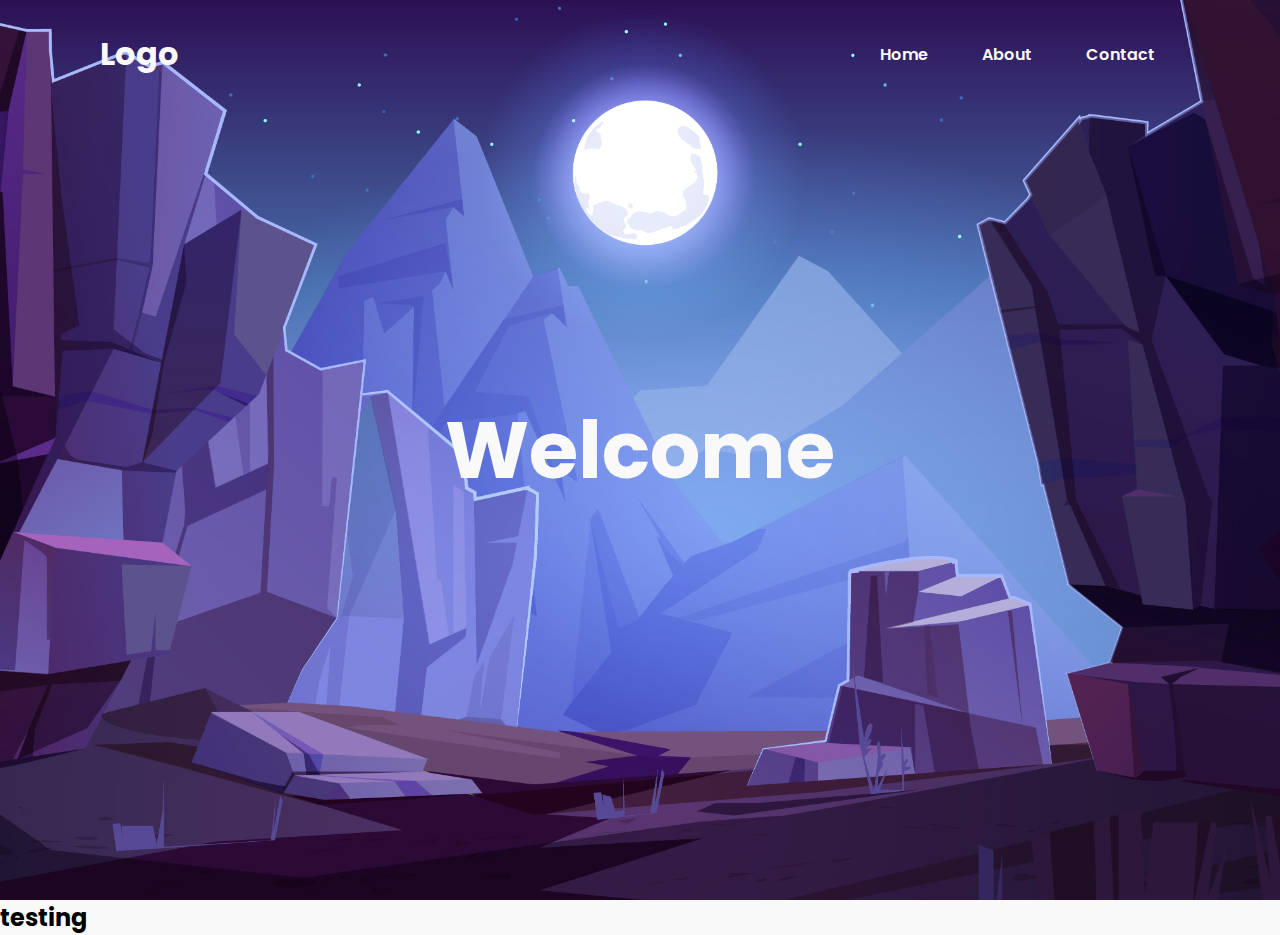
==== index.html @ 4f77d2d6 "commit bro" ====
<!DOCTYPE html>
<html lang="en">
  <head>
    <meta charset="UTF-8" />
    <meta name="viewport" content="width=device-width, initial-scale=1.0" />
    <link rel="stylesheet" href="Style.css" />
    <title>Landing Page</title>
  </head>
  <body>
    <header>
      <h2 class="logo">Logo</h2>
      <nav class="navbar">
        <a href="#" class="active">Home</a>
        <a href="#">About</a>
        <a href="#">Contact</a>
      </nav>
    </header>

    <section class="welcome">
      <img src="/images/mountain.jpg" id="mountain" />
      <h2 id="text">Welcome</h2>
    </section>

    <article>
      <h2>testing</h2>
    </article>
  </body>
</html>
---- Style.css ----
@import url("https://fonts.googleapis.com/css2?family=Poppins:ital,wght@0,100;0,200;0,300;0,400;0,500;0,600;0,700;0,800;0,900;1,100;1,200;1,300;1,400;1,500;1,600;1,700;1,800;1,900&display=swap");

* {
  margin: 0;
  padding: 0;
  box-sizing: border-box;
  font-family: "Poppins", sans-serif;
}

body {
  background: #f9f9f9;
  min-height: 100vh;
  overflow-x: hidden;
}

header {
  position: absolute;
  top: 0;
  left: 0;
  width: 100%;
  padding: 30px 100px;
  display: flex;
  justify-content: space-between;
  align-items: center;
  z-index: 100;
}

.logo {
  font-size: 2em;
  color: #f9f9f9;
  pointer-events: none;
}

.navbar a {
  text-decoration: none;
  color: #f9f9f9;
  padding: 6px 15px;
  border-radius: 20px;
  margin: 0 10px;
  font-weight: 600;
}

.navbar a:hover {
  background-color: #f9f9f9;
  color: black;
}

.welcome {
  position: relative;
  display: flex;
  justify-content: center;
  align-items: center;
  height: 100vh;
}

#text {
  position: absolute;
  font-size: 5em;
  color: #f9f9f9;
}

.welcome img {
  position: absolute;
  top: 0;
  left: 0;
  width: 100%;
  height: 100%;
  object-fit: cover;
  pointer-events: none;
}
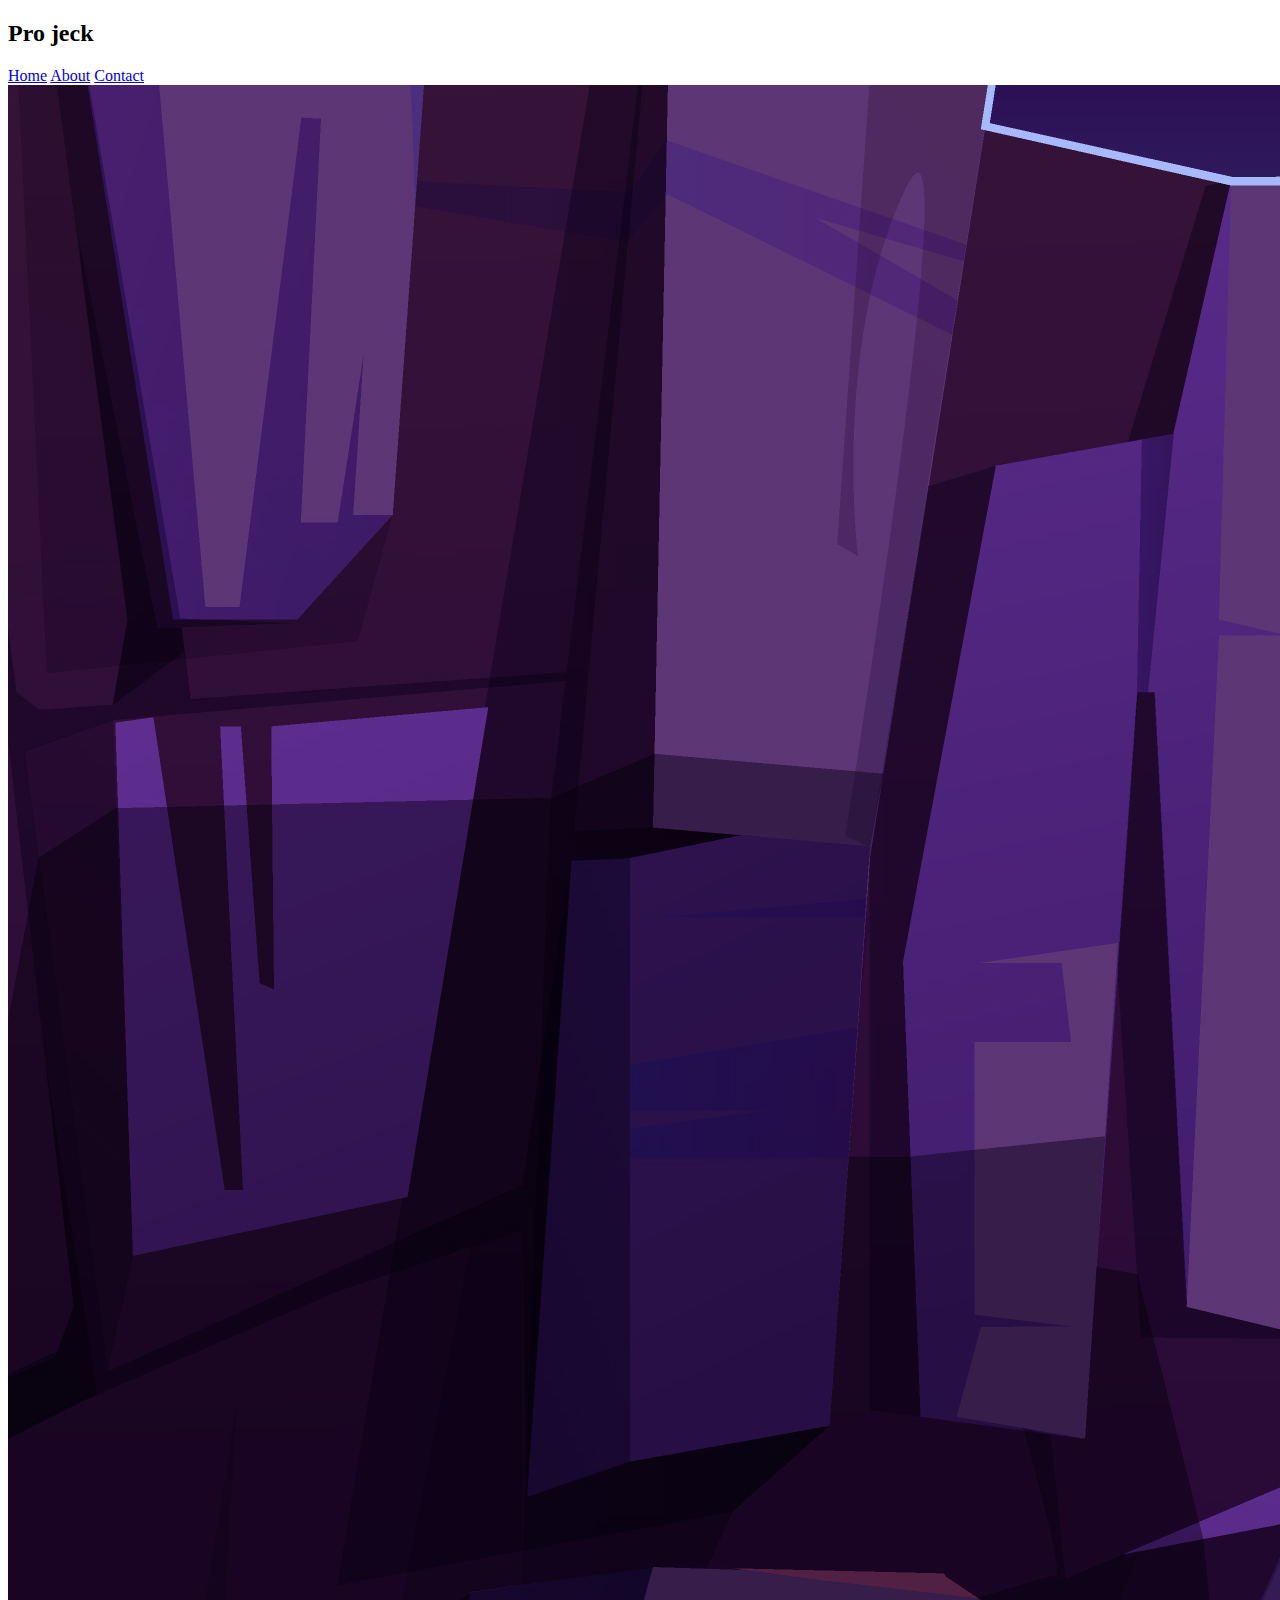
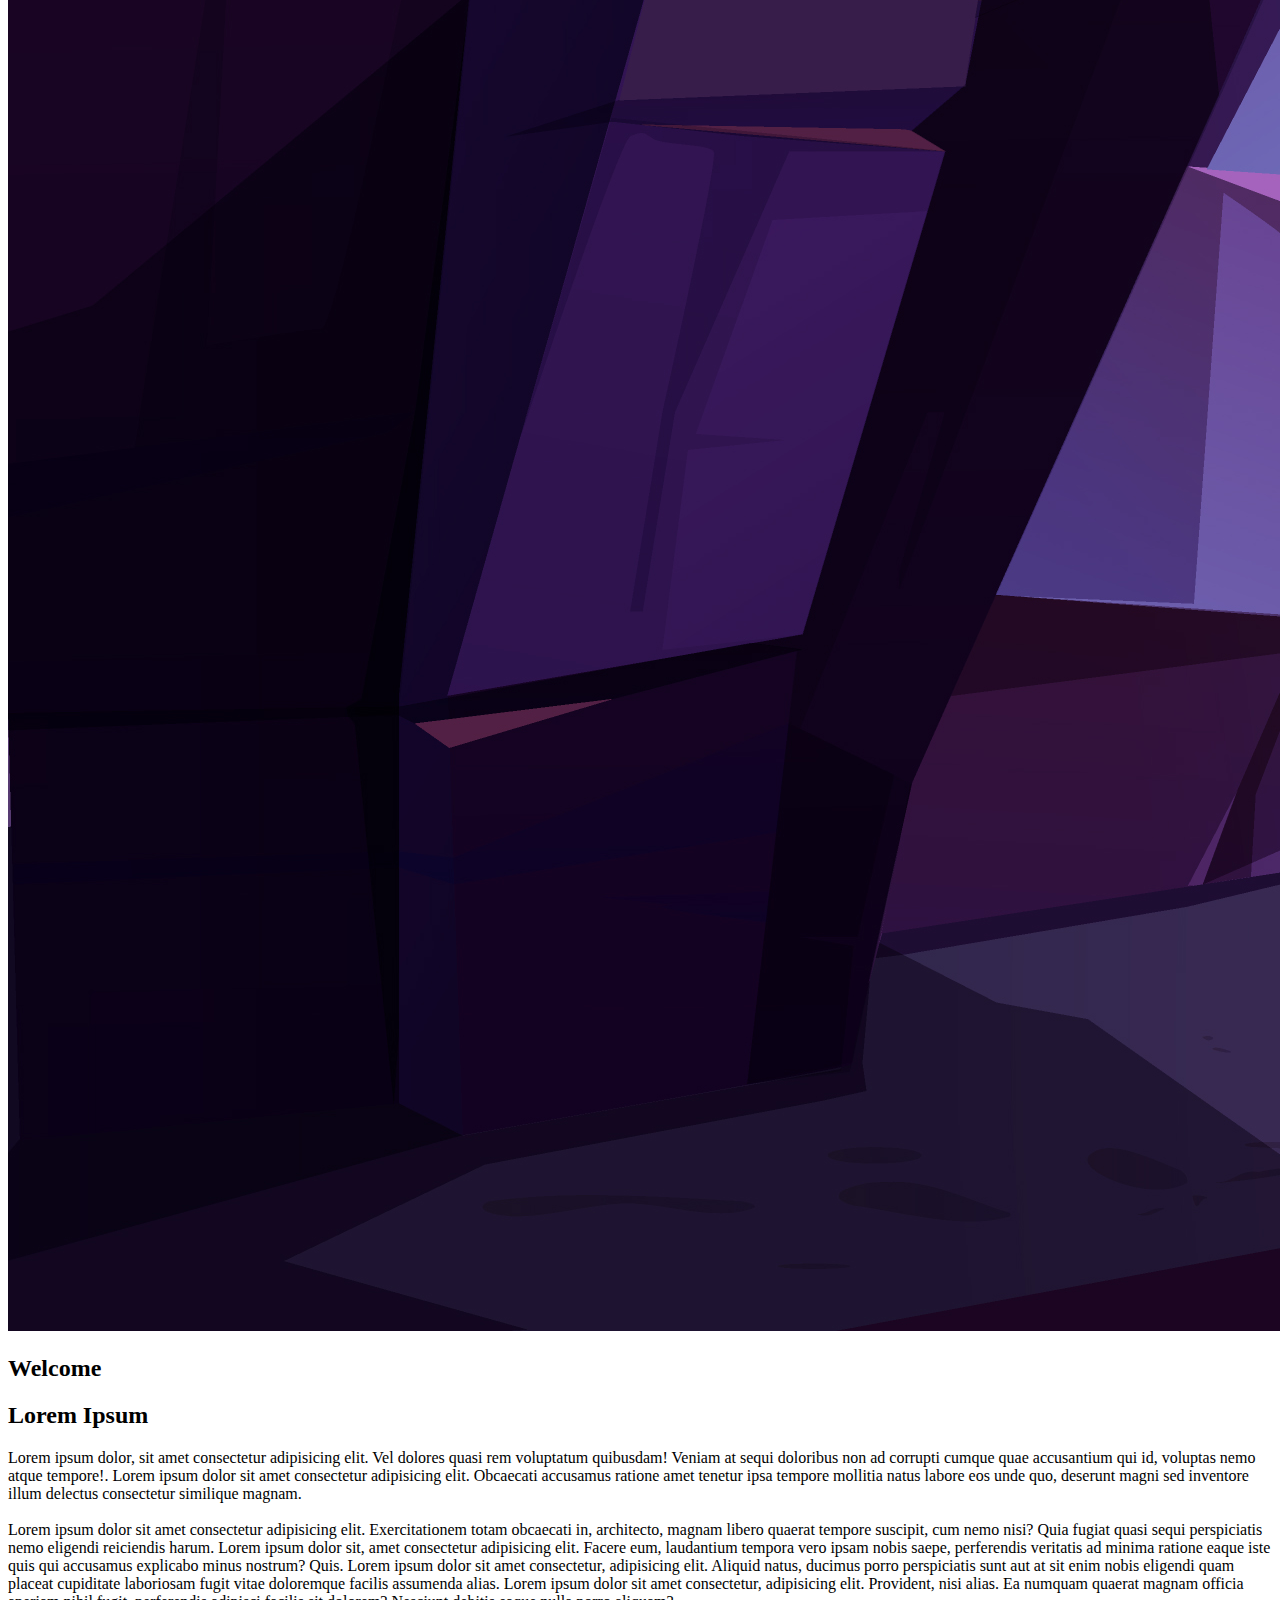
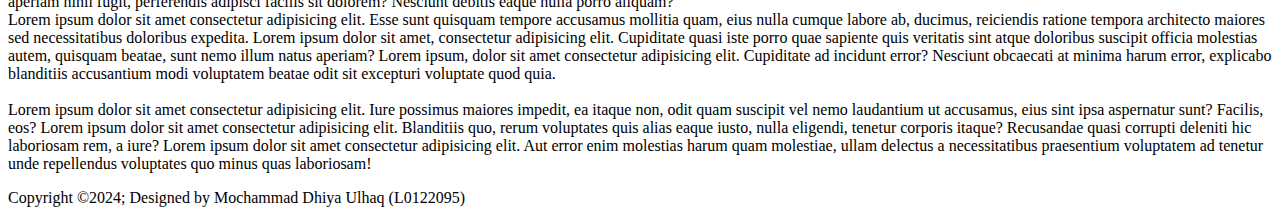
==== commit 2cc4aaff: "commit broww" ====
--- a/index.html
+++ b/index.html
@@ -3,12 +3,19 @@
   <head>
     <meta charset="UTF-8" />
     <meta name="viewport" content="width=device-width, initial-scale=1.0" />
-    <link rel="stylesheet" href="Style.css" />
+    <link rel="stylesheet" href="style.css" />
+    <link
+      rel="stylesheet"
+      href="https://cdnjs.cloudflare.com/ajax/libs/font-awesome/6.5.1/css/all.min.css"
+      integrity="sha512-DTOQO9RWCH3ppGqcWaEA1BIZOC6xxalwEsw9c2QQeAIftl+Vegovlnee1c9QX4TctnWMn13TZye+giMm8e2LwA=="
+      crossorigin="anonymous"
+      referrerpolicy="no-referrer"
+    />
     <title>Landing Page</title>
   </head>
   <body>
     <header>
-      <h2 class="logo">Logo</h2>
+      <h2 class="logo">Pro jeck</h2>
       <nav class="navbar">
         <a href="#" class="active">Home</a>
         <a href="#">About</a>
@@ -21,8 +28,75 @@
       <h2 id="text">Welcome</h2>
     </section>
 
-    <article>
-      <h2>testing</h2>
+    <article class="about">
+      <h2>Lorem Ipsum</h2>
+      <div class="grid-container">
+        <div class="table-1">
+          Lorem ipsum dolor, sit amet consectetur adipisicing elit. Vel dolores
+          quasi rem voluptatum quibusdam! Veniam at sequi doloribus non ad
+          corrupti cumque quae accusantium qui id, voluptas nemo atque tempore!.
+          Lorem ipsum dolor sit amet consectetur adipisicing elit. Obcaecati
+          accusamus ratione amet tenetur ipsa tempore mollitia natus labore eos
+          unde quo, deserunt magni sed inventore illum delectus consectetur
+          similique magnam. <br /><br />
+          Lorem ipsum dolor sit amet consectetur adipisicing elit.
+          Exercitationem totam obcaecati in, architecto, magnam libero quaerat
+          tempore suscipit, cum nemo nisi? Quia fugiat quasi sequi perspiciatis
+          nemo eligendi reiciendis harum. Lorem ipsum dolor sit, amet
+          consectetur adipisicing elit. Facere eum, laudantium tempora vero
+          ipsam nobis saepe, perferendis veritatis ad minima ratione eaque iste
+          quis qui accusamus explicabo minus nostrum? Quis. Lorem ipsum dolor
+          sit amet consectetur, adipisicing elit. Aliquid natus, ducimus porro
+          perspiciatis sunt aut at sit enim nobis eligendi quam placeat
+          cupiditate laboriosam fugit vitae doloremque facilis assumenda alias.
+          Lorem ipsum dolor sit amet consectetur, adipisicing elit. Provident,
+          nisi alias. Ea numquam quaerat magnam officia aperiam nihil fugit,
+          perferendis adipisci facilis sit dolorem? Nesciunt debitis eaque nulla
+          porro aliquam?
+        </div>
+        <div class="table-2">
+          Lorem ipsum dolor sit amet consectetur adipisicing elit. Esse sunt
+          quisquam tempore accusamus mollitia quam, eius nulla cumque labore ab,
+          ducimus, reiciendis ratione tempora architecto maiores sed
+          necessitatibus doloribus expedita. Lorem ipsum dolor sit amet,
+          consectetur adipisicing elit. Cupiditate quasi iste porro quae
+          sapiente quis veritatis sint atque doloribus suscipit officia
+          molestias autem, quisquam beatae, sunt nemo illum natus aperiam? Lorem
+          ipsum, dolor sit amet consectetur adipisicing elit. Cupiditate ad
+          incidunt error? Nesciunt obcaecati at minima harum error, explicabo
+          blanditiis accusantium modi voluptatem beatae odit sit excepturi
+          voluptate quod quia.
+          <br /><br />
+          Lorem ipsum dolor sit amet consectetur adipisicing elit. Iure possimus
+          maiores impedit, ea itaque non, odit quam suscipit vel nemo laudantium
+          ut accusamus, eius sint ipsa aspernatur sunt? Facilis, eos? Lorem
+          ipsum dolor sit amet consectetur adipisicing elit. Blanditiis quo,
+          rerum voluptates quis alias eaque iusto, nulla eligendi, tenetur
+          corporis itaque? Recusandae quasi corrupti deleniti hic laboriosam
+          rem, a iure? Lorem ipsum dolor sit amet consectetur adipisicing elit.
+          Aut error enim molestias harum quam molestiae, ullam delectus a
+          necessitatibus praesentium voluptatem ad tenetur unde repellendus
+          voluptates quo minus quas laboriosam!
+        </div>
+      </div>
     </article>
+
+    <footer>
+      <div class="footerContainer">
+        <div class="socialIcons">
+          <a href=""><i class="fa-brands fa-facebook"></i></a>
+          <a href=""><i class="fa-brands fa-instagram"></i></a>
+          <a href=""><i class="fa-brands fa-twitter"></i></a>
+          <a href=""><i class="fa-brands fa-youtube"></i></a>
+        </div>
+      </div>
+
+      <div class="footerBottom">
+        <p>
+          Copyright &copy;2024; Designed by
+          <span class="designer">Mochammad Dhiya Ulhaq (L0122095)</span>
+        </p>
+      </div>
+    </footer>
   </body>
 </html>
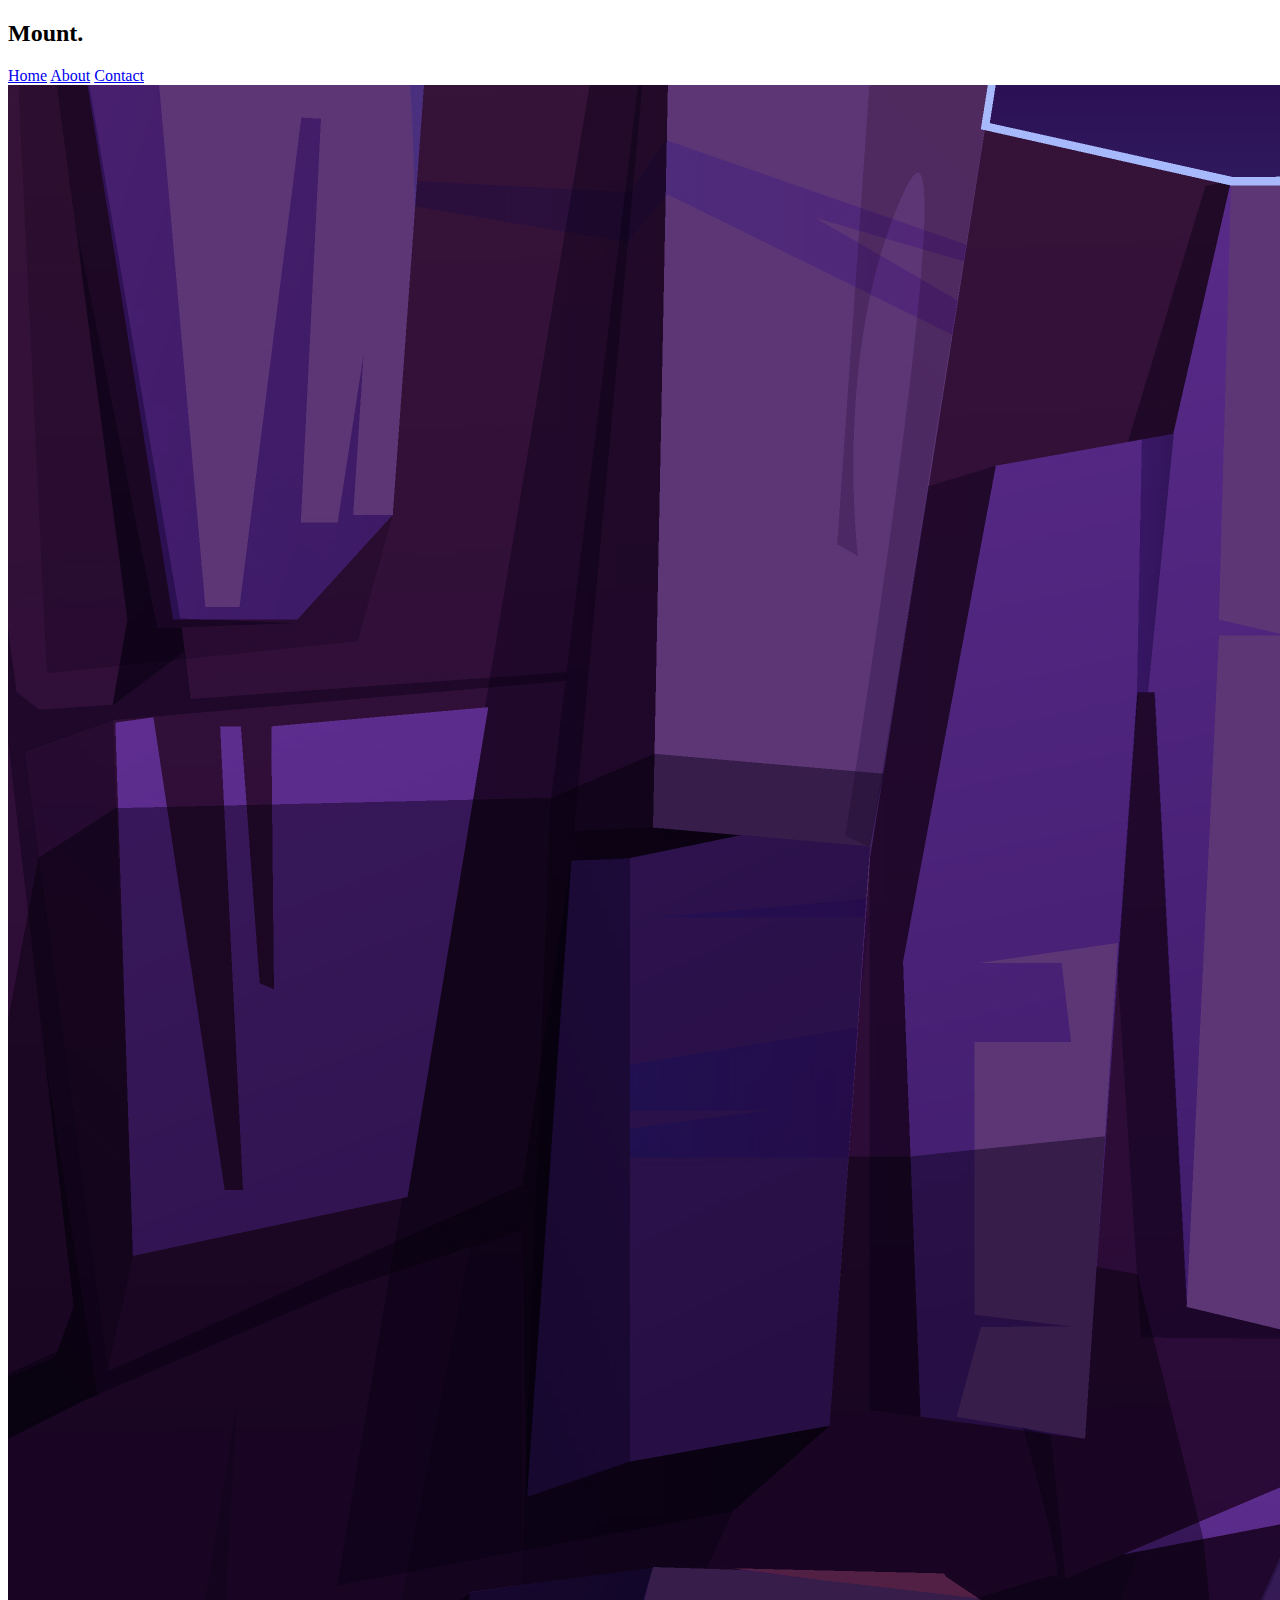
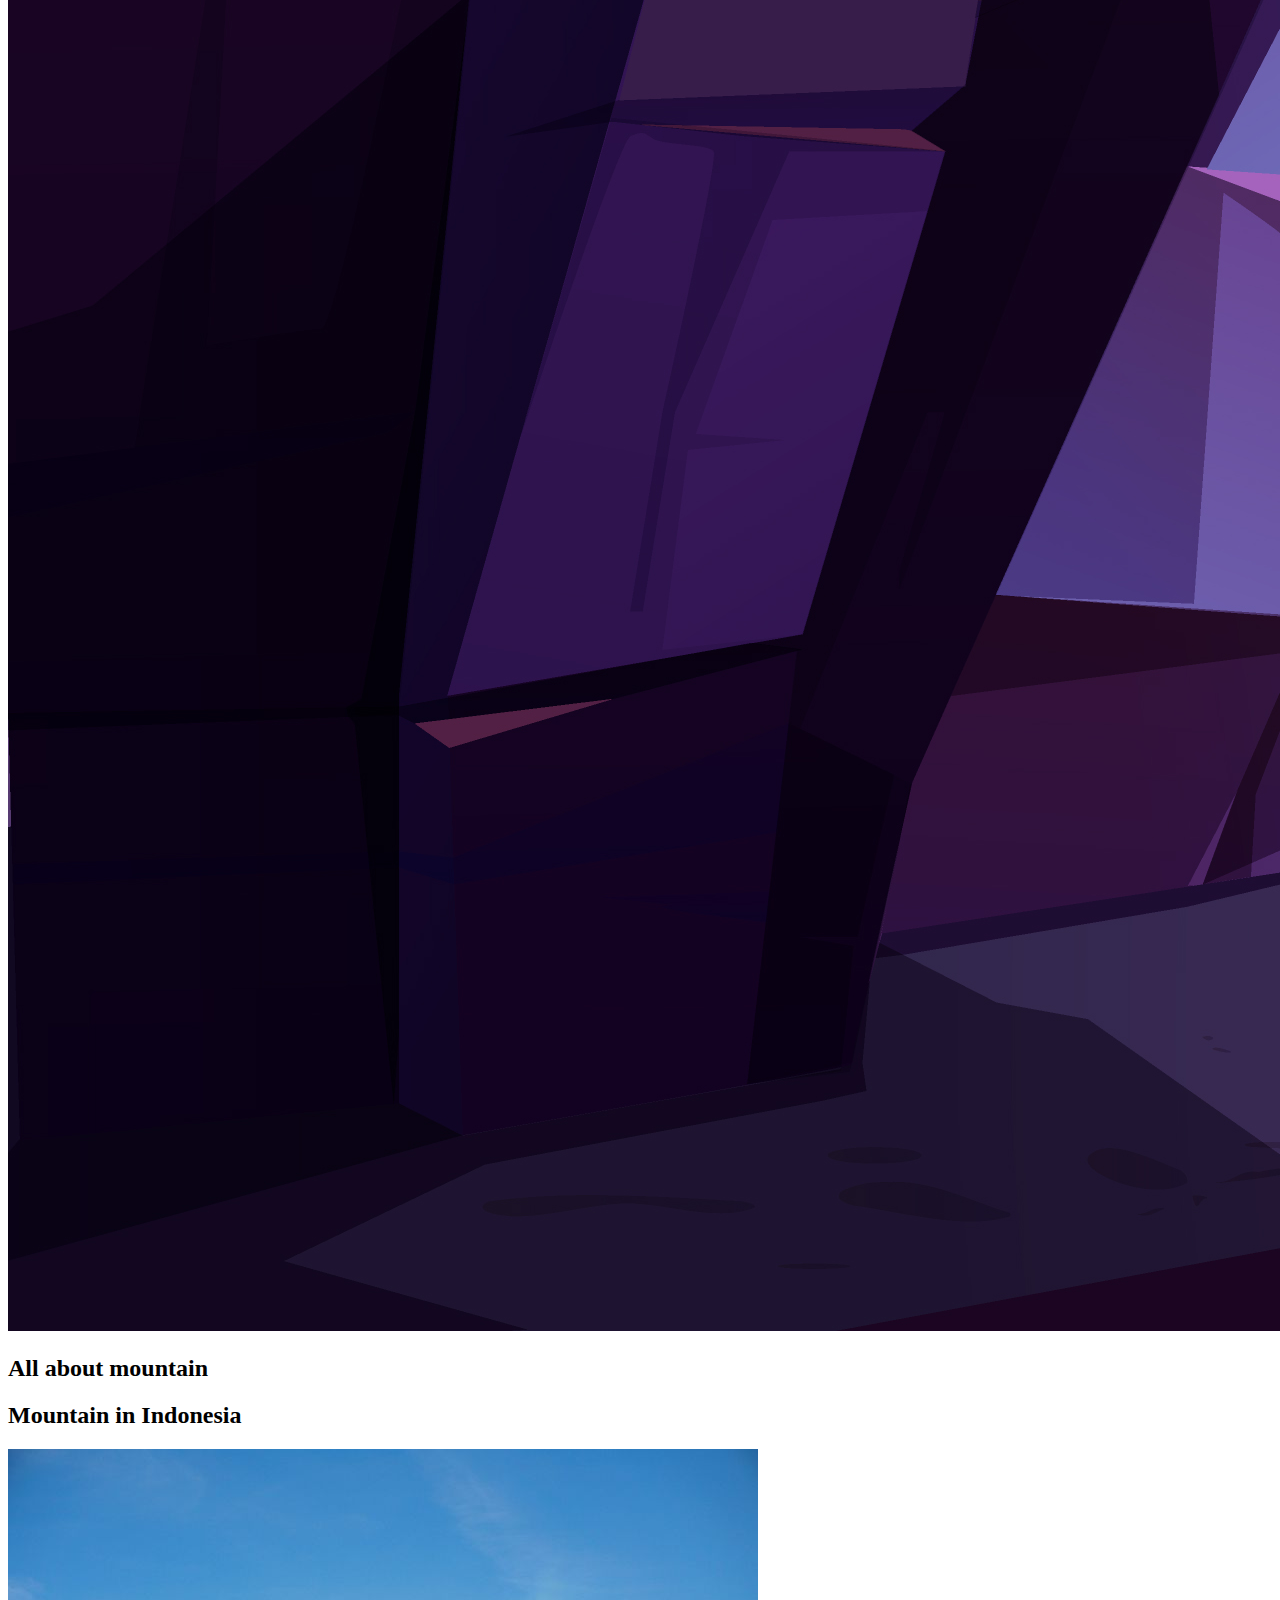
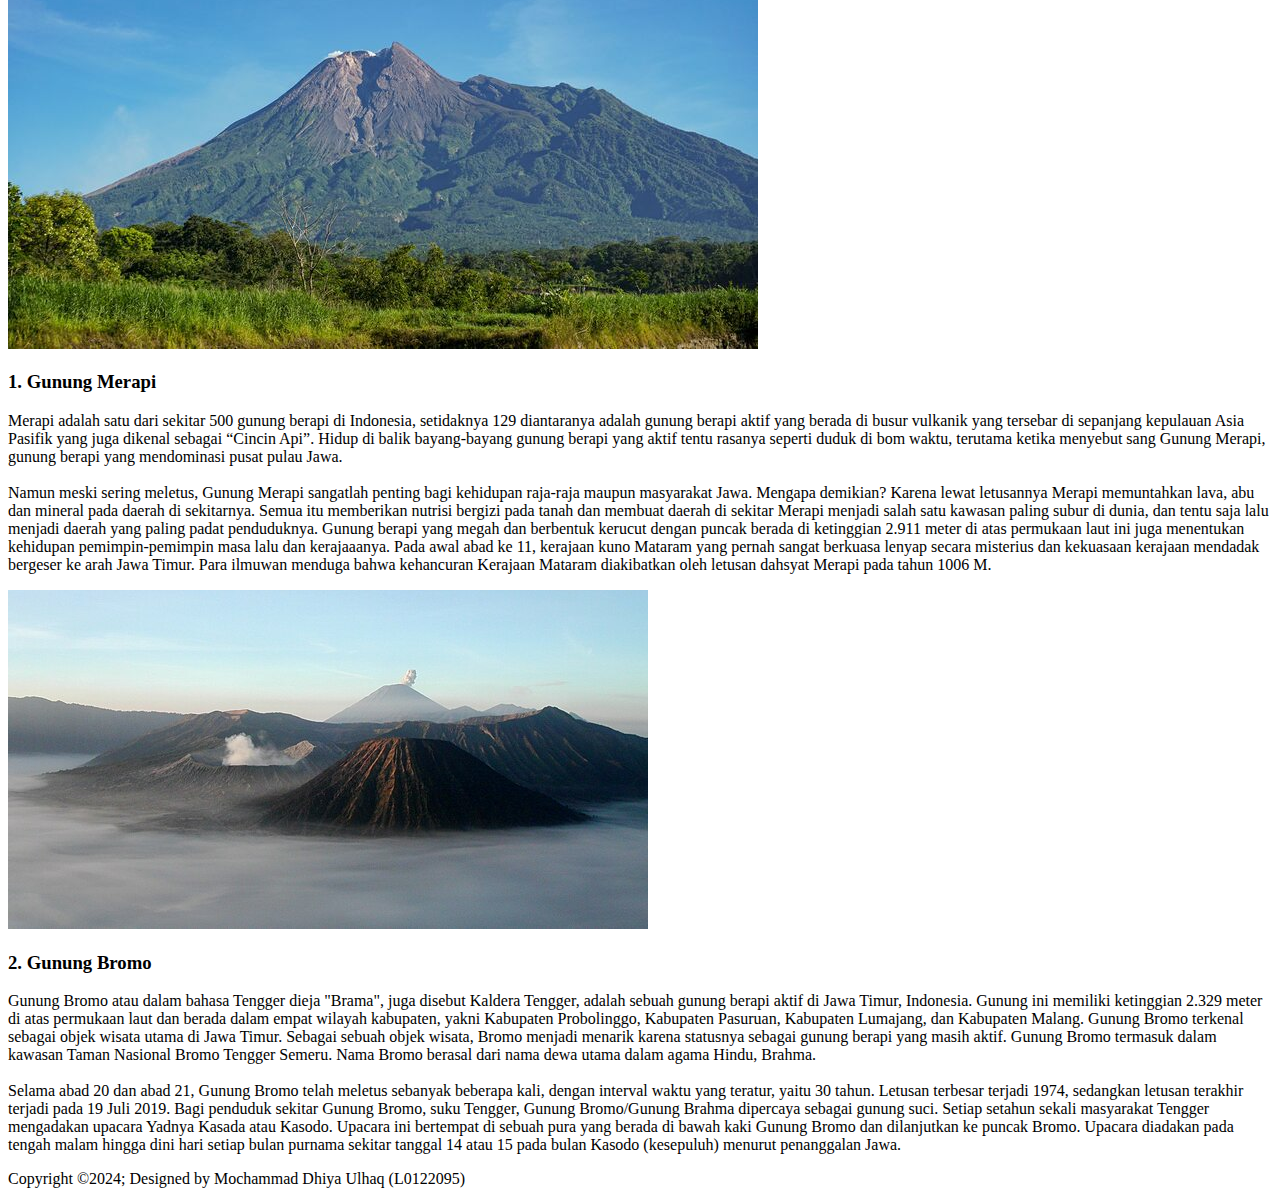
==== commit 0dfd3506: "final commit" ====
--- a/index.html
+++ b/index.html
@@ -15,7 +15,7 @@
   </head>
   <body>
     <header>
-      <h2 class="logo">Pro jeck</h2>
+      <h2 class="logo">Mount.</h2>
       <nav class="navbar">
         <a href="#" class="active">Home</a>
         <a href="#">About</a>
@@ -25,58 +25,70 @@
 
     <section class="welcome">
       <img src="/images/mountain.jpg" id="mountain" />
-      <h2 id="text">Welcome</h2>
+      <h2 id="text">All about mountain</h2>
     </section>
 
     <article class="about">
-      <h2>Lorem Ipsum</h2>
+      <h2>Mountain in Indonesia</h2>
       <div class="grid-container">
         <div class="table-1">
-          Lorem ipsum dolor, sit amet consectetur adipisicing elit. Vel dolores
-          quasi rem voluptatum quibusdam! Veniam at sequi doloribus non ad
-          corrupti cumque quae accusantium qui id, voluptas nemo atque tempore!.
-          Lorem ipsum dolor sit amet consectetur adipisicing elit. Obcaecati
-          accusamus ratione amet tenetur ipsa tempore mollitia natus labore eos
-          unde quo, deserunt magni sed inventore illum delectus consectetur
-          similique magnam. <br /><br />
-          Lorem ipsum dolor sit amet consectetur adipisicing elit.
-          Exercitationem totam obcaecati in, architecto, magnam libero quaerat
-          tempore suscipit, cum nemo nisi? Quia fugiat quasi sequi perspiciatis
-          nemo eligendi reiciendis harum. Lorem ipsum dolor sit, amet
-          consectetur adipisicing elit. Facere eum, laudantium tempora vero
-          ipsam nobis saepe, perferendis veritatis ad minima ratione eaque iste
-          quis qui accusamus explicabo minus nostrum? Quis. Lorem ipsum dolor
-          sit amet consectetur, adipisicing elit. Aliquid natus, ducimus porro
-          perspiciatis sunt aut at sit enim nobis eligendi quam placeat
-          cupiditate laboriosam fugit vitae doloremque facilis assumenda alias.
-          Lorem ipsum dolor sit amet consectetur, adipisicing elit. Provident,
-          nisi alias. Ea numquam quaerat magnam officia aperiam nihil fugit,
-          perferendis adipisci facilis sit dolorem? Nesciunt debitis eaque nulla
-          porro aliquam?
+          <img src="/images/gunungMerapi.jpg" id="gunungMerapi" />
         </div>
         <div class="table-2">
-          Lorem ipsum dolor sit amet consectetur adipisicing elit. Esse sunt
-          quisquam tempore accusamus mollitia quam, eius nulla cumque labore ab,
-          ducimus, reiciendis ratione tempora architecto maiores sed
-          necessitatibus doloribus expedita. Lorem ipsum dolor sit amet,
-          consectetur adipisicing elit. Cupiditate quasi iste porro quae
-          sapiente quis veritatis sint atque doloribus suscipit officia
-          molestias autem, quisquam beatae, sunt nemo illum natus aperiam? Lorem
-          ipsum, dolor sit amet consectetur adipisicing elit. Cupiditate ad
-          incidunt error? Nesciunt obcaecati at minima harum error, explicabo
-          blanditiis accusantium modi voluptatem beatae odit sit excepturi
-          voluptate quod quia.
-          <br /><br />
-          Lorem ipsum dolor sit amet consectetur adipisicing elit. Iure possimus
-          maiores impedit, ea itaque non, odit quam suscipit vel nemo laudantium
-          ut accusamus, eius sint ipsa aspernatur sunt? Facilis, eos? Lorem
-          ipsum dolor sit amet consectetur adipisicing elit. Blanditiis quo,
-          rerum voluptates quis alias eaque iusto, nulla eligendi, tenetur
-          corporis itaque? Recusandae quasi corrupti deleniti hic laboriosam
-          rem, a iure? Lorem ipsum dolor sit amet consectetur adipisicing elit.
-          Aut error enim molestias harum quam molestiae, ullam delectus a
-          necessitatibus praesentium voluptatem ad tenetur unde repellendus
-          voluptates quo minus quas laboriosam!
+          <h3 class="judulGunung">1. Gunung Merapi</h3>
+          <p>
+            Merapi adalah satu dari sekitar 500 gunung berapi di Indonesia,
+            setidaknya 129 diantaranya adalah gunung berapi aktif yang berada di
+            busur vulkanik yang tersebar di sepanjang kepulauan Asia Pasifik
+            yang juga dikenal sebagai “Cincin Api”. Hidup di balik bayang-bayang
+            gunung berapi yang aktif tentu rasanya seperti duduk di bom waktu,
+            terutama ketika menyebut sang Gunung Merapi, gunung berapi yang
+            mendominasi pusat pulau Jawa. <br /><br />
+            Namun meski sering meletus, Gunung Merapi sangatlah penting bagi
+            kehidupan raja-raja maupun masyarakat Jawa. Mengapa demikian? Karena
+            lewat letusannya Merapi memuntahkan lava, abu dan mineral pada
+            daerah di sekitarnya. Semua itu memberikan nutrisi bergizi pada
+            tanah dan membuat daerah di sekitar Merapi menjadi salah satu
+            kawasan paling subur di dunia, dan tentu saja lalu menjadi daerah
+            yang paling padat penduduknya. Gunung berapi yang megah dan
+            berbentuk kerucut dengan puncak berada di ketinggian 2.911 meter di
+            atas permukaan laut ini juga menentukan kehidupan pemimpin-pemimpin
+            masa lalu dan kerajaaanya. Pada awal abad ke 11, kerajaan kuno
+            Mataram yang pernah sangat berkuasa lenyap secara misterius dan
+            kekuasaan kerajaan mendadak bergeser ke arah Jawa Timur. Para
+            ilmuwan menduga bahwa kehancuran Kerajaan Mataram diakibatkan oleh
+            letusan dahsyat Merapi pada tahun 1006 M.
+          </p>
+        </div>
+        <div class="table-3">
+          <img src="/images/gunungBromo.jpg" id="gunungBromo" />
+        </div>
+        <div class="table-4">
+          <h3 class="judulGunung">2. Gunung Bromo</h3>
+          <p>
+            Gunung Bromo atau dalam bahasa Tengger dieja "Brama", juga disebut
+            Kaldera Tengger, adalah sebuah gunung berapi aktif di Jawa Timur,
+            Indonesia. Gunung ini memiliki ketinggian 2.329 meter di atas
+            permukaan laut dan berada dalam empat wilayah kabupaten, yakni
+            Kabupaten Probolinggo, Kabupaten Pasuruan, Kabupaten Lumajang, dan
+            Kabupaten Malang. Gunung Bromo terkenal sebagai objek wisata utama
+            di Jawa Timur. Sebagai sebuah objek wisata, Bromo menjadi menarik
+            karena statusnya sebagai gunung berapi yang masih aktif. Gunung
+            Bromo termasuk dalam kawasan Taman Nasional Bromo Tengger Semeru.
+            Nama Bromo berasal dari nama dewa utama dalam agama Hindu, Brahma.
+            <br /><br />
+            Selama abad 20 dan abad 21, Gunung Bromo telah meletus sebanyak
+            beberapa kali, dengan interval waktu yang teratur, yaitu 30 tahun.
+            Letusan terbesar terjadi 1974, sedangkan letusan terakhir terjadi
+            pada 19 Juli 2019. Bagi penduduk sekitar Gunung Bromo, suku Tengger,
+            Gunung Bromo/Gunung Brahma dipercaya sebagai gunung suci. Setiap
+            setahun sekali masyarakat Tengger mengadakan upacara Yadnya Kasada
+            atau Kasodo. Upacara ini bertempat di sebuah pura yang berada di
+            bawah kaki Gunung Bromo dan dilanjutkan ke puncak Bromo. Upacara
+            diadakan pada tengah malam hingga dini hari setiap bulan purnama
+            sekitar tanggal 14 atau 15 pada bulan Kasodo (kesepuluh) menurut
+            penanggalan Jawa.
+          </p>
         </div>
       </div>
     </article>
@@ -84,10 +96,18 @@
     <footer>
       <div class="footerContainer">
         <div class="socialIcons">
-          <a href=""><i class="fa-brands fa-facebook"></i></a>
-          <a href=""><i class="fa-brands fa-instagram"></i></a>
-          <a href=""><i class="fa-brands fa-twitter"></i></a>
-          <a href=""><i class="fa-brands fa-youtube"></i></a>
+          <a href="https://www.facebook.com/" target="_blank"
+            ><i class="fa-brands fa-facebook"></i
+          ></a>
+          <a href="https://www.instagram.com/" target="_blank"
+            ><i class="fa-brands fa-instagram"></i
+          ></a>
+          <a href="https://twitter.com/" target="_blank"
+            ><i class="fa-brands fa-twitter"></i
+          ></a>
+          <a href="https://www.youtube.com/" target="_blank"
+            ><i class="fa-brands fa-youtube"></i
+          ></a>
         </div>
       </div>
 
